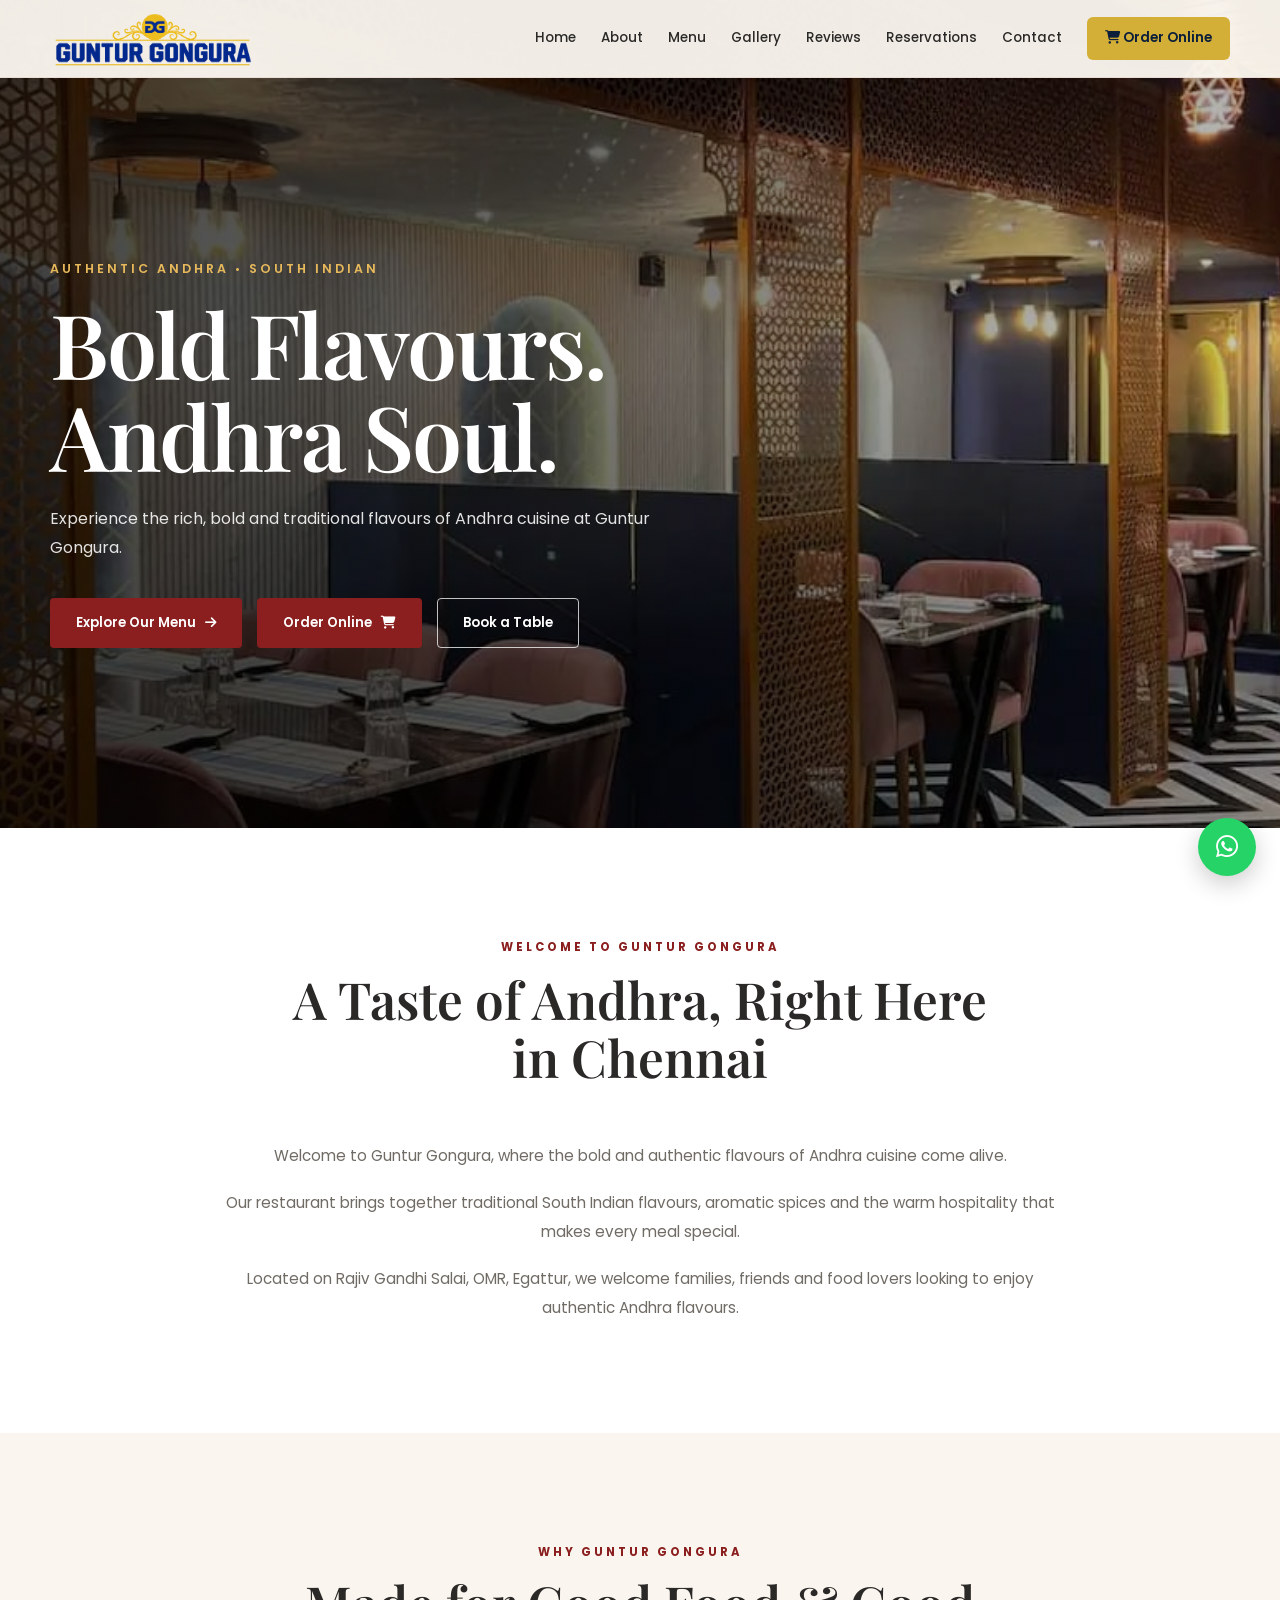
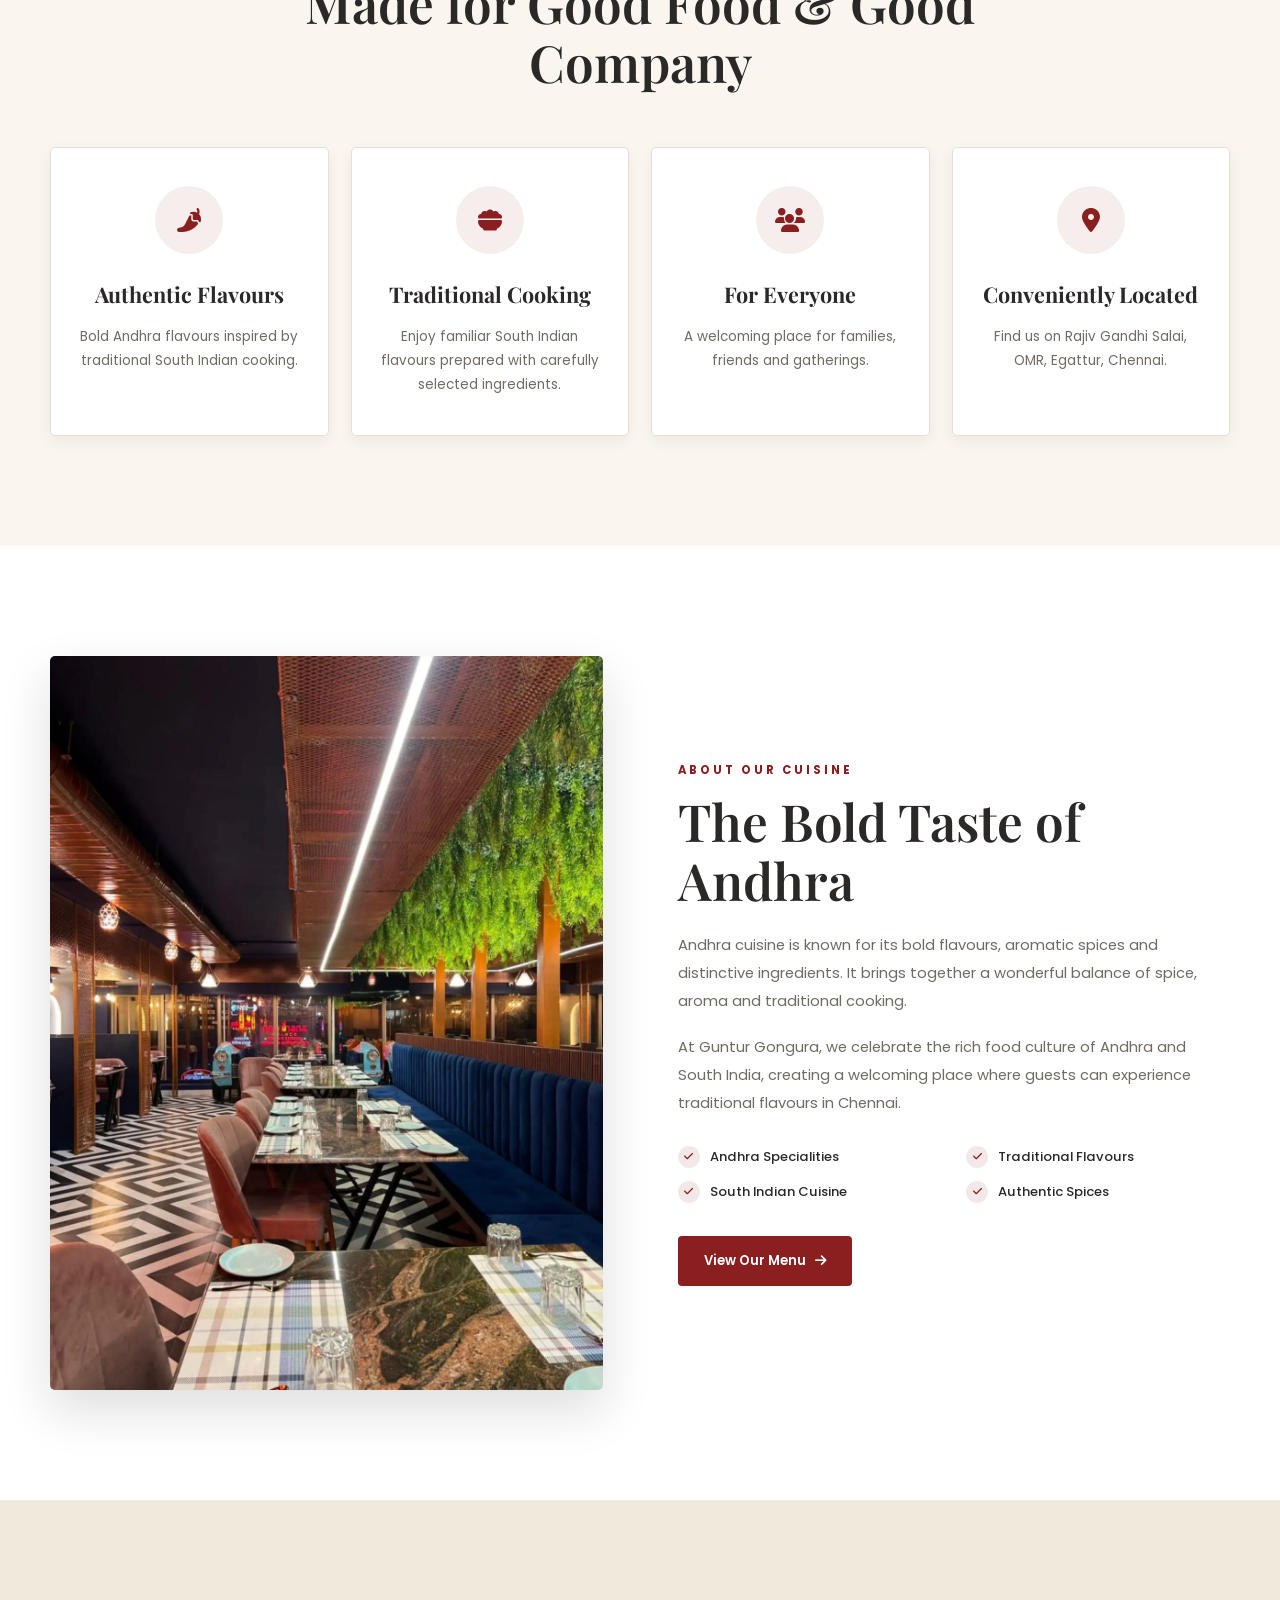
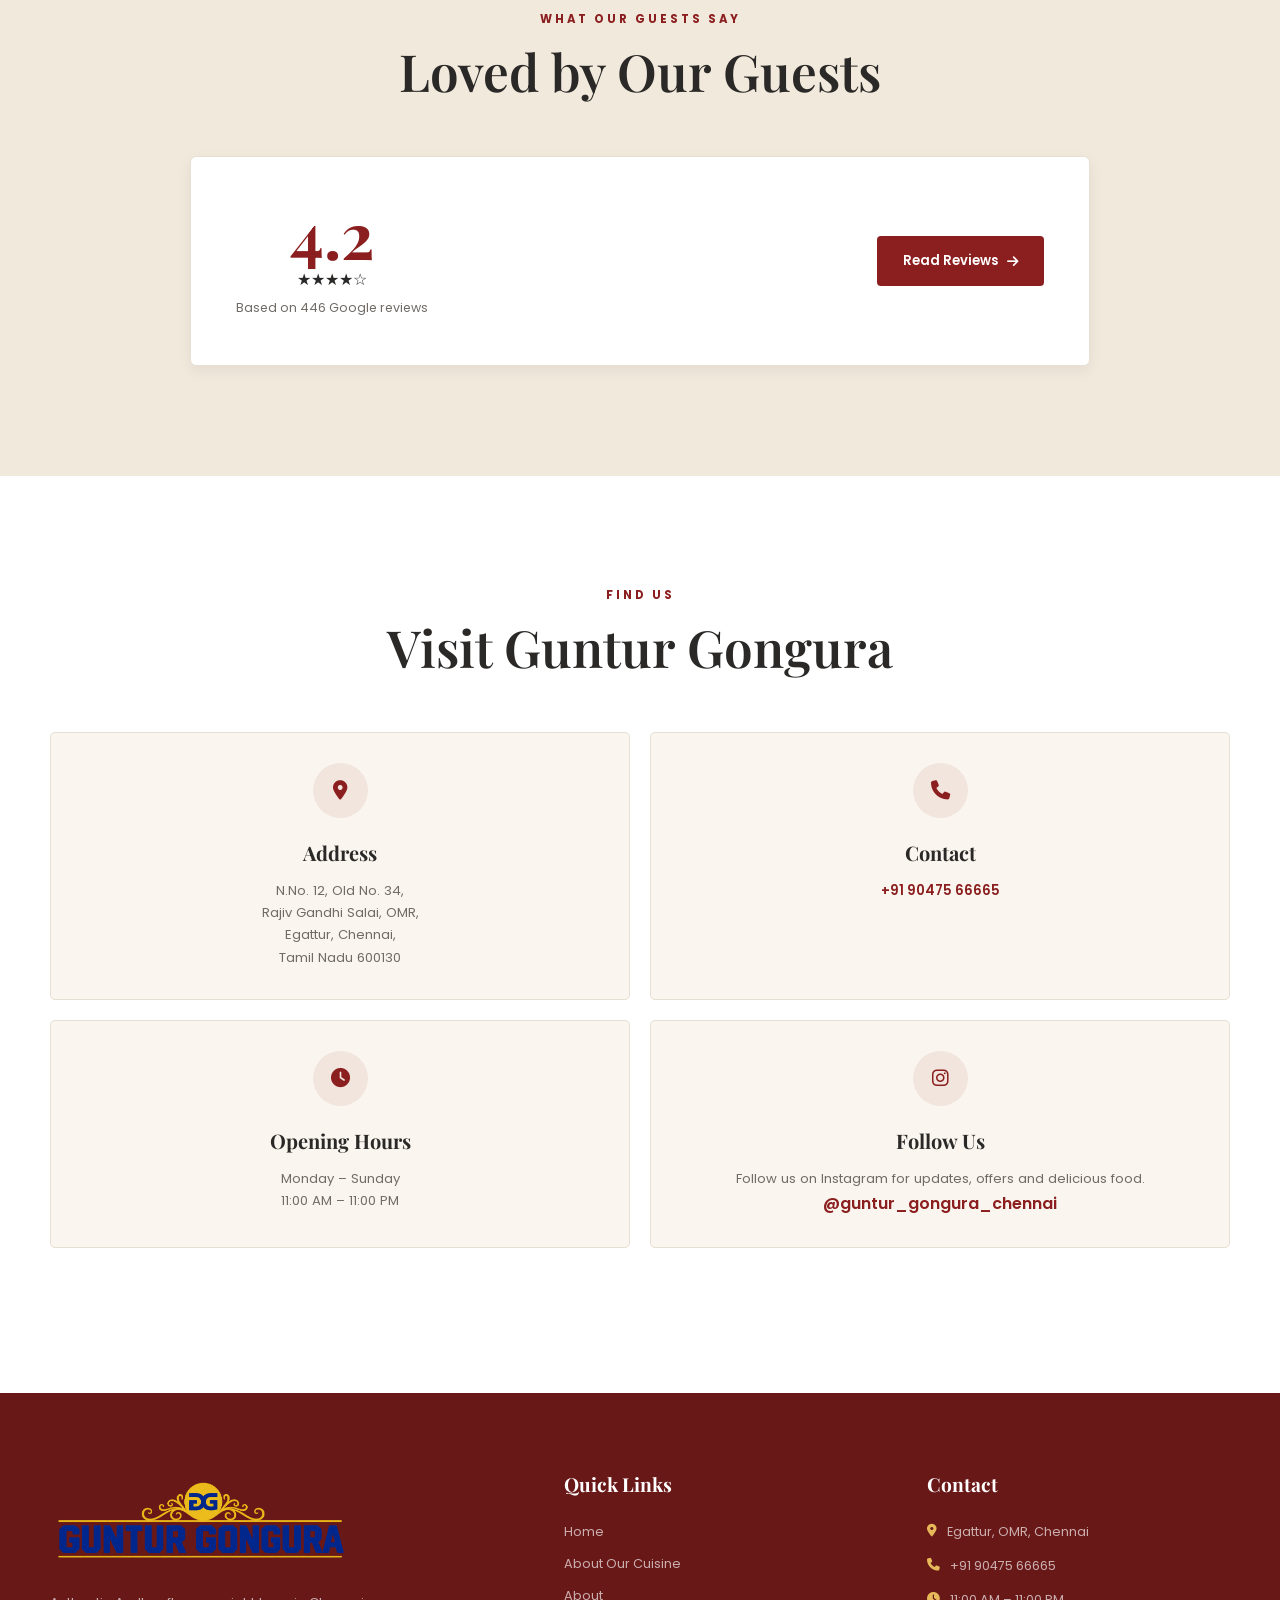
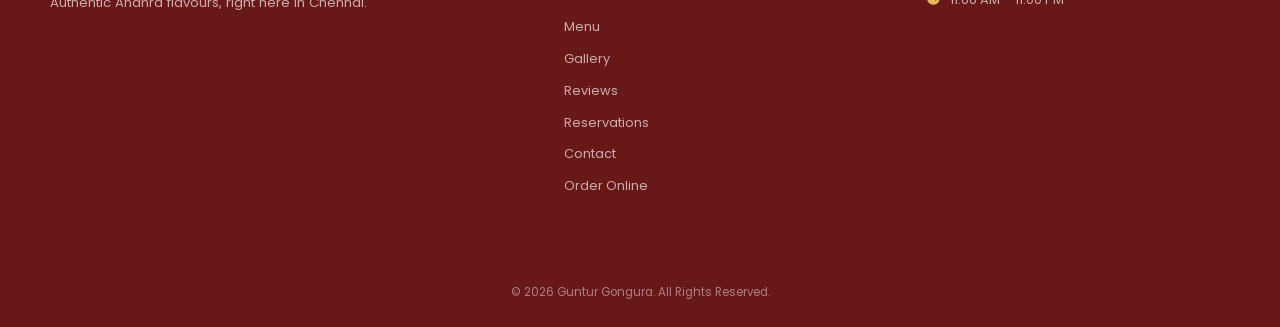
==== index.html @ 8c63702c "Initial commit" ====
<!DOCTYPE html>
<html lang="en">

<head>

    <meta charset="UTF-8">

    <meta
        name="viewport"
        content="width=device-width, initial-scale=1.0"
    >

    <meta
        name="description"
        content="Guntur Gongura - Authentic Andhra and South Indian cuisine in Egattur, OMR, Chennai."
    >

    <meta
        name="keywords"
        content="Guntur Gongura, Andhra restaurant Chennai, South Indian restaurant OMR, Andhra cuisine"
    >

    <meta
        name="author"
        content="Guntur Gongura"
    >

    <title>Guntur Gongura | Authentic Andhra Cuisine</title>


    <!-- Google Fonts -->

    <link
        rel="preconnect"
        href="https://fonts.googleapis.com"
    >

    <link
        rel="preconnect"
        href="https://fonts.gstatic.com"
        crossorigin
    >

    <link
        href="https://fonts.googleapis.com/css2?family=Playfair+Display:wght@500;600;700&family=Poppins:wght@300;400;500;600;700&display=swap"
        rel="stylesheet"
    >


    <!-- Font Awesome -->

    <link
        rel="stylesheet"
        href="https://cdnjs.cloudflare.com/ajax/libs/font-awesome/6.5.2/css/all.min.css"
    >


    <!-- Main CSS -->

    <link
        rel="stylesheet"
        href="css/style.css"
    >


    <!-- Responsive CSS -->

    <link
        rel="stylesheet"
        href="css/responsive.css"
    >


    <!-- 2 x 2 Location Cards -->

    <style>

        .location-content {
            grid-template-columns: repeat(2, minmax(0, 1fr));
        }

        @media (max-width: 768px) {

            .location-content {
                grid-template-columns: 1fr;
            }

        }


        /* Order Online navigation button */

        .navbar .order-online-btn {
            background: #d4af37;
            color: #0b1f3a;
            padding: 10px 18px;
            border-radius: 6px;
            font-weight: 600;
        }

        .navbar .order-online-btn:hover {
            background: #0b1f3a;
            color: #ffffff;
        }


        /* Mobile navigation */

        @media (max-width: 900px) {

            .navbar .order-online-btn {
                display: inline-block;
                margin-top: 5px;
            }

        }

    </style>

</head>


<body>


    <!-- =====================================================
         HEADER
    ====================================================== -->

    <header class="header">

        <div class="container">


            <!-- Logo -->

            <a
                href="index.html"
                class="logo"
            >

                <img
                    src="images/logo.png"
                    alt="Guntur Gongura"
                    class="logo-image"
                >

            </a>



            <!-- Mobile Menu Button -->

            <button
                class="menu-toggle"
                type="button"
                aria-label="Open navigation menu"
            >

                <i class="fa-solid fa-bars"></i>

            </button>



            <!-- Navigation -->

            <nav class="navbar">

                <a href="index.html">
                    Home
                </a>

                <a href="about.html">
                    About
                </a>

                <a href="menu.html">
                    Menu
                </a>

                <a href="gallery.html">
                    Gallery
                </a>

                <a href="reviews.html">
                    Reviews
                </a>

                <a href="reservation.html">
                    Reservations
                </a>

                <a href="contact.html">
                    Contact
                </a>


                <!-- ORDER ONLINE -->

                <a
                    href="orders.html"
                    class="order-online-btn"
                >
                    <i class="fa-solid fa-cart-shopping"></i>
                    Order Online
                </a>

            </nav>

        </div>

    </header>



    <!-- =====================================================
         HERO SECTION
    ====================================================== -->

    <section class="hero">

        <div class="hero-overlay"></div>


        <div class="container hero-content">


            <span class="hero-subtitle">
                AUTHENTIC ANDHRA • SOUTH INDIAN
            </span>


            <h1>
                Bold Flavours.<br>
                Andhra Soul.
            </h1>


            <p>
                Experience the rich, bold and traditional flavours
                of Andhra cuisine at Guntur Gongura.
            </p>



            <!-- HERO BUTTONS -->

            <div class="hero-buttons">


                <!-- MENU -->

                <a
                    href="menu.html"
                    class="btn btn-primary"
                >

                    Explore Our Menu

                    <i class="fa-solid fa-arrow-right"></i>

                </a>



                <!-- ORDER ONLINE -->

                <a
                    href="orders.html"
                    class="btn btn-primary"
                >

                    Order Online

                    <i class="fa-solid fa-cart-shopping"></i>

                </a>



                <!-- RESERVATION -->

                <a
                    href="reservation.html"
                    class="btn btn-outline"
                >

                    Book a Table

                </a>

            </div>

        </div>

    </section>



    <!-- =====================================================
         WELCOME SECTION
    ====================================================== -->

    <section class="section welcome-section">

        <div class="container">


            <div class="section-title reveal">

                <span class="section-subtitle">
                    WELCOME TO GUNTUR GONGURA
                </span>

                <h2>
                    A Taste of Andhra,
                    Right Here in Chennai
                </h2>

            </div>



            <div class="welcome-content reveal">

                <p>
                    Welcome to Guntur Gongura, where the bold and
                    authentic flavours of Andhra cuisine come alive.
                </p>

                <p>
                    Our restaurant brings together traditional
                    South Indian flavours, aromatic spices and the
                    warm hospitality that makes every meal special.
                </p>

                <p>
                    Located on Rajiv Gandhi Salai, OMR, Egattur,
                    we welcome families, friends and food lovers
                    looking to enjoy authentic Andhra flavours.
                </p>

            </div>

        </div>

    </section>



    <!-- =====================================================
         WHY CHOOSE US
    ====================================================== -->

    <section class="section features-section">

        <div class="container">


            <div class="section-title reveal">

                <span class="section-subtitle">
                    WHY GUNTUR GONGURA
                </span>

                <h2>
                    Made for Good Food & Good Company
                </h2>

            </div>



            <div class="features-grid">


                <!-- Feature 1 -->

                <article class="feature-card reveal">

                    <div class="feature-icon">

                        <i class="fa-solid fa-pepper-hot"></i>

                    </div>

                    <h3>
                        Authentic Flavours
                    </h3>

                    <p>
                        Bold Andhra flavours inspired by
                        traditional South Indian cooking.
                    </p>

                </article>



                <!-- Feature 2 -->

                <article class="feature-card reveal">

                    <div class="feature-icon">

                        <i class="fa-solid fa-bowl-food"></i>

                    </div>

                    <h3>
                        Traditional Cooking
                    </h3>

                    <p>
                        Enjoy familiar South Indian flavours
                        prepared with carefully selected ingredients.
                    </p>

                </article>



                <!-- Feature 3 -->

                <article class="feature-card reveal">

                    <div class="feature-icon">

                        <i class="fa-solid fa-users"></i>

                    </div>

                    <h3>
                        For Everyone
                    </h3>

                    <p>
                        A welcoming place for families, friends
                        and gatherings.
                    </p>

                </article>



                <!-- Feature 4 -->

                <article class="feature-card reveal">

                    <div class="feature-icon">

                        <i class="fa-solid fa-location-dot"></i>

                    </div>

                    <h3>
                        Conveniently Located
                    </h3>

                    <p>
                        Find us on Rajiv Gandhi Salai,
                        OMR, Egattur, Chennai.
                    </p>

                </article>


            </div>

        </div>

    </section>



    <!-- =====================================================
         ABOUT OUR CUISINE
    ====================================================== -->

    <section
        class="section cuisine-section"
        id="cuisine"
    >

        <div class="container cuisine-container">


            <!-- Cuisine Image -->

            <div class="cuisine-image reveal">

                <img
                    src="images/restaurant.jpeg"
                    alt="Guntur Gongura restaurant"
                >

            </div>



            <!-- Cuisine Content -->

            <div class="cuisine-content reveal">

                <span class="section-subtitle">
                    ABOUT OUR CUISINE
                </span>


                <h2>
                    The Bold Taste of Andhra
                </h2>


                <p>
                    Andhra cuisine is known for its bold flavours,
                    aromatic spices and distinctive ingredients.
                    It brings together a wonderful balance of
                    spice, aroma and traditional cooking.
                </p>


                <p>
                    At Guntur Gongura, we celebrate the rich food
                    culture of Andhra and South India, creating a
                    welcoming place where guests can experience
                    traditional flavours in Chennai.
                </p>



                <div class="cuisine-highlights">


                    <div class="cuisine-point">

                        <i class="fa-solid fa-check"></i>

                        <span>
                            Andhra Specialities
                        </span>

                    </div>


                    <div class="cuisine-point">

                        <i class="fa-solid fa-check"></i>

                        <span>
                            Traditional Flavours
                        </span>

                    </div>


                    <div class="cuisine-point">

                        <i class="fa-solid fa-check"></i>

                        <span>
                            South Indian Cuisine
                        </span>

                    </div>


                    <div class="cuisine-point">

                        <i class="fa-solid fa-check"></i>

                        <span>
                            Authentic Spices
                        </span>

                    </div>


                </div>



                <a
                    href="menu.html"
                    class="btn btn-primary"
                >

                    View Our Menu

                    <i class="fa-solid fa-arrow-right"></i>

                </a>

            </div>

        </div>

    </section>



    <!-- =====================================================
         REVIEWS
    ====================================================== -->

    <section class="section reviews-preview">

        <div class="container">


            <div class="section-title reveal">

                <span class="section-subtitle">
                    WHAT OUR GUESTS SAY
                </span>

                <h2>
                    Loved by Our Guests
                </h2>

            </div>



            <div class="review-summary reveal">


                <div class="review-rating">

                    <strong>
                        4.2
                    </strong>

                    <div class="stars">
                        ★★★★☆
                    </div>

                    <span>
                        Based on 446 Google reviews
                    </span>

                </div>



                <a
                    href="reviews.html"
                    class="btn btn-primary"
                >

                    Read Reviews

                    <i class="fa-solid fa-arrow-right"></i>

                </a>

            </div>

        </div>

    </section>



    <!-- =====================================================
         LOCATION & CONTACT
    ====================================================== -->

    <section class="section location-section">

        <div class="container">


            <div class="section-title reveal">

                <span class="section-subtitle">
                    FIND US
                </span>

                <h2>
                    Visit Guntur Gongura
                </h2>

            </div>



            <div class="location-content">


                <!-- =================================================
                     ADDRESS
                ================================================== -->

                <div class="location-card reveal">

                    <div class="location-icon">

                        <i class="fa-solid fa-location-dot"></i>

                    </div>


                    <h3>
                        Address
                    </h3>


                    <p>
                        N.No. 12, Old No. 34,<br>
                        Rajiv Gandhi Salai, OMR,<br>
                        Egattur, Chennai,<br>
                        Tamil Nadu 600130
                    </p>

                </div>



                <!-- =================================================
                     CONTACT
                ================================================== -->

                <div class="location-card reveal">

                    <div class="location-icon">

                        <i class="fa-solid fa-phone"></i>

                    </div>


                    <h3>
                        Contact
                    </h3>


                    <p>

                        <a href="tel:+919047566665">
                            +91 90475 66665
                        </a>

                    </p>

                </div>



                <!-- =================================================
                     OPENING HOURS
                ================================================== -->

                <div class="location-card reveal">

                    <div class="location-icon">

                        <i class="fa-solid fa-clock"></i>

                    </div>


                    <h3>
                        Opening Hours
                    </h3>


                    <p>
                        Monday – Sunday<br>
                        11:00 AM – 11:00 PM
                    </p>

                </div>



                <!-- =================================================
                     INSTAGRAM
                ================================================== -->

                <div class="location-card reveal">

                    <div class="location-icon">

                        <i class="fa-brands fa-instagram"></i>

                    </div>


                    <h3>
                        Follow Us
                    </h3>


                    <p>
                        Follow us on Instagram for
                        updates, offers and delicious food.
                    </p>


                    <a
                        href="https://www.instagram.com/guntur_gongura_chennai/"
                        target="_blank"
                        rel="noopener noreferrer"
                    >
                        @guntur_gongura_chennai
                    </a>

                </div>


            </div>

        </div>

    </section>



    <!-- =====================================================
         FOOTER
    ====================================================== -->

    <footer class="footer">

        <div class="container">


            <div class="footer-content">


                <!-- Footer Brand -->

                <div class="footer-brand">

                    <img
                        src="images/logo.png"
                        alt="Guntur Gongura"
                    >

                    <p>
                        Authentic Andhra flavours,
                        right here in Chennai.
                    </p>

                </div>



                <!-- Footer Links -->

                <div class="footer-links">

                    <h3>
                        Quick Links
                    </h3>


                    <a href="index.html">
                        Home
                    </a>


                    <a href="#cuisine">
                        About Our Cuisine
                    </a>


                    <a href="about.html">
                        About
                    </a>


                    <a href="menu.html">
                        Menu
                    </a>


                    <a href="gallery.html">
                        Gallery
                    </a>


                    <a href="reviews.html">
                        Reviews
                    </a>


                    <a href="reservation.html">
                        Reservations
                    </a>


                    <a href="contact.html">
                        Contact
                    </a>


                    <a href="orders.html">
                        Order Online
                    </a>

                </div>



                <!-- Footer Contact -->

                <div class="footer-contact">

                    <h3>
                        Contact
                    </h3>


                    <p>

                        <i class="fa-solid fa-location-dot"></i>

                        Egattur, OMR, Chennai

                    </p>


                    <p>

                        <i class="fa-solid fa-phone"></i>

                        <a href="tel:+919047566665">
                            +91 90475 66665
                        </a>

                    </p>


                    <p>

                        <i class="fa-solid fa-clock"></i>

                        11:00 AM – 11:00 PM

                    </p>

                </div>


            </div>



            <div class="footer-bottom">

                <p>
                    © 2026 Guntur Gongura.
                    All Rights Reserved.
                </p>

            </div>

        </div>

    </footer>



    <!-- =====================================================
         WHATSAPP BUTTON
    ====================================================== -->

    <a
        href="https://wa.me/919047566665"
        class="whatsapp-button"
        target="_blank"
        rel="noopener noreferrer"
        aria-label="Chat with Guntur Gongura on WhatsApp"
    >

        <i class="fa-brands fa-whatsapp"></i>

    </a>



    <!-- =====================================================
         JAVASCRIPT
    ====================================================== -->

    <script src="js/script.js"></script>


</body>

</html>
---- css/style.css ----
/* =====================================================
   GUNTUR GONGURA
   MAIN STYLESHEET
   Clean • Elegant • Responsive
===================================================== */


/* =====================================================
   ROOT VARIABLES
===================================================== */

:root {
    --primary: #8b1e1e;
    --primary-dark: #5e1010;
    --primary-light: #b52a2a;

    --accent: #d49a3a;
    --accent-light: #e8b95b;

    --cream: #faf6ef;
    --cream-dark: #f1e9dc;

    --white: #ffffff;
    --black: #151515;

    --text: #2b2927;
    --text-light: #706b65;

    --border: #e7dfd3;

    --heading-font: "Playfair Display", serif;
    --body-font: "Poppins", sans-serif;

    --shadow-sm: 0 5px 15px rgba(21, 21, 21, 0.06);
    --shadow-md: 0 12px 30px rgba(21, 21, 21, 0.10);
    --shadow-lg: 0 20px 50px rgba(21, 21, 21, 0.14);

    --transition: all 0.3s ease;
}


/* =====================================================
   RESET
===================================================== */

*,
*::before,
*::after {
    margin: 0;
    padding: 0;
    box-sizing: border-box;
}

html {
    width: 100%;
    max-width: 100%;
    scroll-behavior: smooth;
    overflow-x: hidden;
}

body {
    width: 100%;
    min-width: 320px;
    max-width: 100%;
    overflow-x: hidden;

    background: var(--cream);
    color: var(--text);

    font-family: var(--body-font);
    font-size: 16px;
    line-height: 1.7;

    -webkit-font-smoothing: antialiased;
    text-rendering: optimizeLegibility;
}

img {
    display: block;
    max-width: 100%;
    height: auto;
}

a {
    color: inherit;
    text-decoration: none;
}

button,
input,
textarea,
select {
    font: inherit;
}

button {
    cursor: pointer;
}

ul,
ol {
    list-style: none;
}


/* =====================================================
   GLOBAL CONTAINER
===================================================== */

.container {
    width: min(1180px, calc(100% - 40px));
    margin: 0 auto;
}


/* =====================================================
   HEADER
===================================================== */

.header {
    position: fixed;
    top: 0;
    left: 0;

    width: 100%;
    height: 78px;

    z-index: 1000;

    background: rgba(250, 246, 239, 0.96);

    border-bottom: 1px solid rgba(139, 30, 30, 0.08);

    transition: var(--transition);
}

.header.scrolled {
    background: rgba(250, 246, 239, 0.98);

    box-shadow: var(--shadow-sm);
}

.header .container {
    height: 100%;

    display: flex;
    align-items: center;
    justify-content: space-between;

    gap: 30px;
}


/* =====================================================
   LOGO
===================================================== */

.logo {
    display: flex;
    align-items: center;

    flex-shrink: 0;
}

.logo-image {
    display: block;

    width: 205px;
    height: auto;

    object-fit: contain;
}


/* =====================================================
   NAVIGATION
===================================================== */

.navbar {
    display: flex;
    align-items: center;
    justify-content: flex-end;

    gap: 25px;
}

.navbar a {
    position: relative;

    color: var(--text);

    font-size: 0.84rem;
    font-weight: 500;

    white-space: nowrap;

    transition: var(--transition);
}

.navbar a:not(.nav-button)::after {
    content: "";

    position: absolute;

    left: 0;
    bottom: -7px;

    width: 0;
    height: 2px;

    background: var(--primary);

    transition: width 0.3s ease;
}

.navbar a:not(.nav-button):hover {
    color: var(--primary);
}

.navbar a:not(.nav-button):hover::after {
    width: 100%;
}


/* =====================================================
   NAV BUTTON
===================================================== */

.nav-button {
    display: inline-flex;
    align-items: center;
    justify-content: center;

    padding: 12px 20px;

    border-radius: 4px;

    background: var(--primary);
    color: var(--white) !important;

    font-weight: 600 !important;

    transition: var(--transition);
}

.nav-button:hover {
    background: var(--primary-dark);

    transform: translateY(-2px);

    box-shadow: 0 8px 20px rgba(139, 30, 30, 0.2);
}


/* =====================================================
   MOBILE MENU BUTTON
===================================================== */

.menu-toggle {
    display: none;

    width: 44px;
    height: 44px;

    align-items: center;
    justify-content: center;

    border: none;
    background: transparent;

    color: var(--primary);

    font-size: 1.3rem;

    cursor: pointer;
}


/* =====================================================
   HERO
===================================================== */

.hero {
    position: relative;

    min-height: 92vh;

    display: flex;
    align-items: center;

    padding-top: 78px;

    background:
        linear-gradient(
            90deg,
            rgba(0, 0, 0, 0.72) 0%,
            rgba(0, 0, 0, 0.55) 45%,
            rgba(0, 0, 0, 0.18) 100%
        ),
        url("../images/hero.jpg") center center / cover no-repeat;

    color: var(--white);

    overflow: hidden;
}

.hero::before {
    content: "";

    position: absolute;
    inset: 0;

    background:
        linear-gradient(
            180deg,
            rgba(0, 0, 0, 0.15),
            transparent 45%,
            rgba(0, 0, 0, 0.25)
        );

    pointer-events: none;
}

.hero-content {
    position: relative;
    z-index: 2;

    width: min(1180px, calc(100% - 40px));

    margin: 0 auto;
}

.hero-subtitle {
    display: block;

    margin-bottom: 18px;

    color: var(--accent-light);

    font-size: 0.78rem;
    font-weight: 600;

    letter-spacing: 3px;
    text-transform: uppercase;
}

.hero-content h1 {
    max-width: 850px;

    margin-bottom: 25px;

    color: var(--white);

    font-family: var(--heading-font);

    font-size: clamp(3.5rem, 7vw, 6.5rem);
    font-weight: 600;

    line-height: 1.02;
    letter-spacing: -2px;
}

.hero-content p {
    max-width: 650px;

    margin-bottom: 35px;

    color: rgba(255, 255, 255, 0.88);

    font-size: 1rem;
    line-height: 1.8;
}


/* =====================================================
   HERO BUTTONS
===================================================== */

.hero-buttons {
    display: flex;
    align-items: center;

    gap: 15px;

    flex-wrap: wrap;
}


/* =====================================================
   BUTTONS
===================================================== */

.btn {
    display: inline-flex;
    align-items: center;
    justify-content: center;

    min-height: 48px;

    padding: 13px 25px;

    border: 1px solid transparent;
    border-radius: 4px;

    font-size: 0.82rem;
    font-weight: 600;

    text-align: center;

    transition: var(--transition);
}

.btn i {
    margin-left: 9px;
}

.btn-primary {
    background: var(--primary);
    color: var(--white);
}

.btn-primary:hover {
    background: var(--primary-dark);

    transform: translateY(-2px);

    box-shadow: 0 10px 25px rgba(139, 30, 30, 0.2);
}

.btn-outline {
    border-color: rgba(255, 255, 255, 0.75);

    background: transparent;
    color: var(--white);
}

.btn-outline:hover {
    border-color: var(--white);

    background: var(--white);
    color: var(--primary);

    transform: translateY(-2px);
}


/* =====================================================
   GENERAL SECTION
===================================================== */

.section {
    padding: 110px 0;
}

.section-title {
    max-width: 750px;

    margin: 0 auto 55px;

    text-align: center;
}

.section-subtitle {
    display: block;

    margin-bottom: 12px;

    color: var(--primary);

    font-size: 0.72rem;
    font-weight: 700;

    letter-spacing: 3px;
    text-transform: uppercase;
}

.section-title h2 {
    margin-bottom: 18px;

    color: var(--text);

    font-family: var(--heading-font);

    font-size: clamp(2.2rem, 4vw, 3.5rem);
    font-weight: 600;

    line-height: 1.15;
}

.section-title p {
    color: var(--text-light);

    font-size: 0.92rem;
    line-height: 1.8;
}


/* =====================================================
   WELCOME SECTION
===================================================== */

.welcome-section {
    background: var(--white);
}

.welcome-content {
    max-width: 850px;

    margin: 0 auto;

    text-align: center;
}

.welcome-content p {
    margin-bottom: 18px;

    color: var(--text-light);

    font-size: 0.95rem;
    line-height: 1.9;
}

.welcome-content p:last-child {
    margin-bottom: 0;
}


/* =====================================================
   WHY CHOOSE US
===================================================== */

.features-section {
    background: var(--cream);
}

.features-grid {
    display: grid;

    grid-template-columns: repeat(4, 1fr);

    gap: 22px;
}

.feature-card {
    padding: 38px 25px;

    background: var(--white);

    border: 1px solid var(--border);

    border-radius: 5px;

    text-align: center;

    box-shadow: var(--shadow-sm);

    transition: var(--transition);
}

.feature-card:hover {
    transform: translateY(-7px);

    box-shadow: var(--shadow-md);

    border-color: rgba(212, 154, 58, 0.35);
}

.feature-icon {
    width: 68px;
    height: 68px;

    display: flex;
    align-items: center;
    justify-content: center;

    margin: 0 auto 22px;

    border-radius: 50%;

    background: rgba(139, 30, 30, 0.08);

    color: var(--primary);

    font-size: 1.5rem;
}

.feature-card h3 {
    margin-bottom: 12px;

    color: var(--text);

    font-family: var(--heading-font);

    font-size: 1.35rem;
}

.feature-card p {
    color: var(--text-light);

    font-size: 0.84rem;

    line-height: 1.8;
}


/* =====================================================
   ABOUT OUR CUISINE
===================================================== */

.cuisine-section {
    background: var(--white);
}

.cuisine-container {
    display: grid;

    grid-template-columns: 1fr 1fr;

    align-items: center;

    gap: 75px;
}

.cuisine-image {
    position: relative;

    overflow: hidden;

    border-radius: 5px;

    box-shadow: var(--shadow-lg);
}

.cuisine-image img {
    width: 100%;

    min-height: 480px;

    object-fit: cover;

    transition: transform 0.6s ease;
}

.cuisine-image:hover img {
    transform: scale(1.03);
}

.cuisine-content {
    max-width: 560px;
}

.cuisine-content .section-subtitle {
    margin-bottom: 12px;
}

.cuisine-content h2 {
    margin-bottom: 22px;

    color: var(--text);

    font-family: var(--heading-font);

    font-size: clamp(2.2rem, 4vw, 3.4rem);

    font-weight: 600;

    line-height: 1.15;
}

.cuisine-content p {
    margin-bottom: 18px;

    color: var(--text-light);

    font-size: 0.92rem;

    line-height: 1.9;
}


/* =====================================================
   CUISINE HIGHLIGHTS
===================================================== */

.cuisine-highlights {
    display: grid;

    grid-template-columns: repeat(2, 1fr);

    gap: 13px 25px;

    margin: 28px 0 32px;
}

.cuisine-point {
    display: flex;
    align-items: center;

    gap: 10px;

    color: var(--text);

    font-size: 0.82rem;
    font-weight: 500;
}

.cuisine-point i {
    display: flex;
    align-items: center;
    justify-content: center;

    width: 22px;
    height: 22px;

    flex-shrink: 0;

    border-radius: 50%;

    background: rgba(139, 30, 30, 0.1);

    color: var(--primary);

    font-size: 0.65rem;
}


/* =====================================================
   REVIEWS SECTION
===================================================== */

.reviews-preview {
    background: var(--cream-dark);
}

.review-summary {
    max-width: 900px;

    margin: 0 auto;

    padding: 45px;

    display: flex;
    align-items: center;
    justify-content: space-between;

    gap: 40px;

    background: var(--white);

    border: 1px solid var(--border);

    border-radius: 6px;

    box-shadow: var(--shadow-sm);
}

.review-rating {
    text-align: center;

    flex-shrink: 0;
}

.review-rating strong {
    display: block;

    color: var(--primary);

    font-family: var(--heading-font);

    font-size: 4rem;

    line-height: 1;
}

.review-stars {
    margin: 10px 0;

    color: var(--accent);

    font-size: 1.15rem;

    letter-spacing: 3px;
}

.review-rating span {
    color: var(--text-light);

    font-size: 0.78rem;
}

.review-text {
    flex: 1;
}

.review-text p {
    margin-bottom: 20px;

    color: var(--text-light);

    font-size: 0.95rem;

    line-height: 1.8;
}


/* =====================================================
   LOCATION SECTION
===================================================== */

.location-section {
    background: var(--white);
}

.location-content {
    display: grid;

    grid-template-columns: repeat(3, 1fr);

    gap: 20px;

    margin-bottom: 35px;
}

.location-card {
    padding: 30px 25px;

    background: var(--cream);

    border: 1px solid var(--border);

    border-radius: 5px;

    text-align: center;
}

.location-icon {
    width: 55px;
    height: 55px;

    display: flex;
    align-items: center;
    justify-content: center;

    margin: 0 auto 18px;

    border-radius: 50%;

    background: rgba(139, 30, 30, 0.08);

    color: var(--primary);

    font-size: 1.2rem;
}

.location-card h3 {
    margin-bottom: 10px;

    color: var(--text);

    font-family: var(--heading-font);

    font-size: 1.25rem;
}

.location-card p {
    color: var(--text-light);

    font-size: 0.82rem;

    line-height: 1.7;
}

.location-card a {
    color: var(--primary);

    font-weight: 600;
}

.location-card a:hover {
    color: var(--primary-dark);
}


/* =====================================================
   MAP
===================================================== */

.map-container {
    width: 100%;

    overflow: hidden;

    border-radius: 6px;

    box-shadow: var(--shadow-md);
}

.map-container iframe {
    display: block;

    width: 100%;
    height: 430px;

    border: 0;
}


/* =====================================================
   FOOTER
===================================================== */

.footer {
    padding: 75px 0 25px;

    background: #691818;

    color: var(--white);
}

.footer-content {
    display: grid;

    grid-template-columns: 1.5fr 1fr 1fr;

    gap: 60px;

    padding-bottom: 50px;

    border-bottom: 1px solid rgba(144, 8, 8, 0.1);
}

.footer-brand {
    max-width: 360px;
}

.footer-brand img {
    width: 300px;

    margin-bottom: 22px;
}

.footer-brand p {
    color: rgba(255, 255, 255, 0.65);

    font-size: 0.82rem;

    line-height: 1.8;
}

.footer-links h3,
.footer-contact h3 {
    margin-bottom: 20px;

    color: var(--white);

    font-family: var(--heading-font);

    font-size: 1.2rem;
}

.footer-links a {
    display: block;

    margin-bottom: 10px;

    color: rgba(255, 255, 255, 0.65);

    font-size: 0.8rem;

    transition: var(--transition);
}

.footer-links a:hover {
    color: var(--accent-light);

    transform: translateX(3px);
}

.footer-contact p {
    display: flex;
    align-items: flex-start;

    gap: 10px;

    margin-bottom: 12px;

    color: rgba(255, 255, 255, 0.65);

    font-size: 0.8rem;

    line-height: 1.7;
}

.footer-contact i {
    margin-top: 4px;

    color: var(--accent-light);

    flex-shrink: 0;
}

.footer-contact a:hover {
    color: var(--accent-light);
}

.footer-bottom {
    padding-top: 25px;

    text-align: center;

    color: rgba(255, 255, 255, 0.45);

    font-size: 0.72rem;
}


/* =====================================================
   WHATSAPP BUTTON
===================================================== */

.whatsapp-button {
    position: fixed;

    right: 24px;
    bottom: 24px;

    z-index: 999;

    width: 58px;
    height: 58px;

    display: flex;
    align-items: center;
    justify-content: center;

    border-radius: 50%;

    background: #25d366;
    color: var(--white);

    font-size: 1.6rem;

    box-shadow: 0 8px 25px rgba(0, 0, 0, 0.2);

    transition: var(--transition);
}

.whatsapp-button:hover {
    transform: translateY(-4px) scale(1.05);

    box-shadow: 0 12px 30px rgba(0, 0, 0, 0.25);
}


/* =====================================================
   REVEAL
   Keep content visible even if JS fails
===================================================== */

.reveal {
    opacity: 1;
    visibility: visible;

    transform: none;
}


/* =====================================================
   FOCUS ACCESSIBILITY
===================================================== */

a:focus-visible,
button:focus-visible,
input:focus-visible,
textarea:focus-visible,
select:focus-visible {
    outline: 3px solid rgba(212, 154, 58, 0.7);

    outline-offset: 3px;
}


/* =====================================================
   RESPONSIVE - 1200px
===================================================== */

@media (max-width: 1200px) {

    .container {
        width: calc(100% - 60px);
    }

    .header .container {
        width: calc(100% - 60px);
    }

    .hero-content {
        width: calc(100% - 60px);
    }

    .logo-image {
        width: 185px;
    }

    .navbar {
        gap: 18px;
    }

}


/* =====================================================
   RESPONSIVE - 1024px
===================================================== */

@media (max-width: 1024px) {

    .container {
        width: calc(100% - 50px);
    }

    .header .container {
        width: calc(100% - 50px);
    }

    .hero-content {
        width: calc(100% - 50px);
    }

    .logo-image {
        width: 170px;
    }

    .navbar {
        gap: 14px;
    }

    .navbar a {
        font-size: 0.77rem;
    }

    .features-grid {
        grid-template-columns: repeat(2, 1fr);
    }

    .cuisine-container {
        gap: 45px;
    }

}


/* =====================================================
   RESPONSIVE - 900px
===================================================== */

@media (max-width: 900px) {

    .header .container {
        width: calc(100% - 40px);
    }

    .menu-toggle {
        display: flex;
    }

    .navbar {
        position: absolute;

        top: 100%;
        left: 0;

        width: 100%;

        display: flex;
        flex-direction: column;
        align-items: stretch;

        gap: 0;

        padding: 10px 20px 20px;

        background: var(--cream);

        border-top: 1px solid var(--border);

        box-shadow: var(--shadow-md);

        opacity: 0;
        visibility: hidden;

        transform: translateY(-10px);

        pointer-events: none;

        transition:
            opacity 0.25s ease,
            transform 0.25s ease,
            visibility 0.25s ease;
    }

    .navbar.active {
        opacity: 1;
        visibility: visible;

        transform: translateY(0);

        pointer-events: auto;
    }

    .navbar a {
        display: flex;
        align-items: center;

        min-height: 48px;

        padding: 10px 5px;

        border-bottom: 1px solid var(--border);

        font-size: 0.88rem;
    }

    .navbar a:last-child {
        border-bottom: none;
    }

    .navbar .nav-button {
        justify-content: center;

        margin-top: 10px;
    }

    .hero {
        min-height: 680px;
    }

    .hero-content {
        width: calc(100% - 40px);

        text-align: center;
    }

    .hero-content h1 {
        margin-left: auto;
        margin-right: auto;

        font-size: clamp(2.8rem, 8vw, 5rem);
    }

    .hero-content p {
        margin-left: auto;
        margin-right: auto;
    }

    .hero-buttons {
        justify-content: center;
    }

    .cuisine-container {
        grid-template-columns: 1fr;

        gap: 40px;
    }

    .cuisine-content {
        max-width: 100%;
    }

    .cuisine-image {
        max-width: 700px;

        margin: 0 auto;
    }

    .review-summary {
        flex-direction: column;

        text-align: center;
    }

    .location-content {
        grid-template-columns: 1fr;
    }

    .footer-content {
        grid-template-columns: repeat(2, 1fr);
    }

}


/* =====================================================
   RESPONSIVE - 768px
===================================================== */

@media (max-width: 768px) {

    .container {
        width: calc(100% - 32px);
    }

    .header .container {
        width: calc(100% - 32px);

        min-height: 68px;
    }

    .logo-image {
        width: 150px;
    }

    .hero {
        min-height: 650px;
    }

    .hero-content {
        width: calc(100% - 32px);
    }

    .hero-content h1 {
        font-size: clamp(2.5rem, 9vw, 4.5rem);
    }

    .section {
        padding: 65px 0;
    }

    .section-title {
        margin-bottom: 40px;
    }

    .features-grid {
        grid-template-columns: repeat(2, 1fr);
    }

    .cuisine-image img {
        min-height: 400px;
    }

    .location-content {
        grid-template-columns: 1fr;
    }

    .map-container iframe {
        height: 350px;
    }

    .footer-content {
        grid-template-columns: 1fr 1fr;
    }

}


/* =====================================================
   RESPONSIVE - 600px
===================================================== */

@media (max-width: 600px) {

    .container {
        width: calc(100% - 28px);
    }

    .header .container {
        width: calc(100% - 28px);

        min-height: 64px;
    }

    .logo-image {
        width: 145px;
    }

    .hero {
        min-height: 620px;
    }

    .hero-content {
        width: calc(100% - 28px);
    }

    .hero-content h1 {
        font-size: clamp(2.3rem, 12vw, 3.8rem);

        letter-spacing: -1px;
    }

    .hero-content p {
        font-size: 0.82rem;
    }

    .hero-buttons {
        width: 100%;

        flex-direction: column;

        align-items: center;
    }

    .hero-buttons .btn {
        width: min(100%, 280px);
    }

    .section {
        padding: 55px 0;
    }

    .section-title {
        margin-bottom: 35px;
    }

    .section-title h2 {
        font-size: 2rem;
    }

    .features-grid {
        grid-template-columns: 1fr;
    }

    .feature-card {
        padding: 32px 22px;
    }

    .cuisine-container {
        gap: 30px;
    }

    .cuisine-image img {
        min-height: 320px;
    }

    .cuisine-content h2 {
        font-size: 2.1rem;
    }

    .cuisine-highlights {
        grid-template-columns: 1fr;
    }

    .review-summary {
        padding: 30px 20px;
    }

    .review-rating strong {
        font-size: 3.3rem;
    }

    .map-container iframe {
        height: 280px;
    }

    .footer {
        text-align: center;
    }

    .footer-content {
        grid-template-columns: 1fr;
        gap: 40px;
    }

    .footer-brand {
        max-width: 100%;
    }

    .footer-brand img {
        margin-left: auto;
        margin-right: auto;
    }

    .footer-contact p {
        justify-content: center;
    }

    .whatsapp-button {
        width: 52px;
        height: 52px;

        right: 16px;
        bottom: 16px;

        font-size: 1.4rem;
    }

}


/* =====================================================
   RESPONSIVE - 480px
===================================================== */

@media (max-width: 480px) {

    .container {
        width: calc(100% - 24px);
    }

    .header .container {
        width: calc(100% - 24px);

        min-height: 60px;
    }

    .logo-image {
        width: 135px;
    }

    .menu-toggle {
        width: 42px;
        height: 42px;

        font-size: 1.1rem;
    }

    .navbar {
        padding-left: 14px;
        padding-right: 14px;
    }

    .hero {
        min-height: 600px;
    }

    .hero-content {
        width: calc(100% - 24px);
    }

    .hero-content h1 {
        font-size: 2.35rem;
    }

    .hero-content p {
        font-size: 0.77rem;
    }

    .section {
        padding: 48px 0;
    }

    .section-title h2 {
        font-size: 1.8rem;
    }

    .section-subtitle {
        font-size: 0.68rem;

        letter-spacing: 2px;
    }

    .cuisine-image img {
        min-height: 280px;
    }

    .cuisine-content h2 {
        font-size: 1.9rem;
    }

    .review-summary {
        padding: 25px 16px;
    }

    .map-container iframe {
        height: 250px;
    }

    .btn {
        width: 100%;
    }

}


/* =====================================================
   RESPONSIVE - 380px
===================================================== */

@media (max-width: 380px) {

    .container {
        width: calc(100% - 20px);
    }

    .header .container {
        width: calc(100% - 20px);
    }

    .logo-image {
        width: 125px;
    }

    .hero {
        min-height: 570px;
    }

    .hero-content h1 {
        font-size: 2.05rem;
    }

    .hero-content p {
        font-size: 0.72rem;
    }

    .section-title h2 {
        font-size: 1.65rem;
    }

    .feature-card {
        padding: 25px 18px;
    }

    .map-container iframe {
        height: 230px;
    }

}


/* =====================================================
   RESPONSIVE - 340px
===================================================== */

@media (max-width: 340px) {

    .logo-image {
        width: 115px;
    }

    .hero-content h1 {
        font-size: 1.9rem;
    }

    .hero-content p {
        font-size: 0.7rem;
    }

    .section-title h2 {
        font-size: 1.5rem;
    }

}


/* =====================================================
   LANDSCAPE MOBILE
===================================================== */

@media (max-height: 500px) and (orientation: landscape) {

    .hero {
        min-height: 620px;
    }

    .navbar {
        max-height: 80vh;

        overflow-y: auto;
    }

}


/* =====================================================
   LARGE DESKTOP
===================================================== */

@media (min-width: 1600px) {

    .container {
        width: min(1250px, calc(100% - 80px));
    }

    .hero-content {
        width: min(1250px, calc(100% - 80px));
    }

    .header .container {
        width: min(1250px, calc(100% - 80px));
    }

    .hero-content h1 {
        max-width: 950px;
    }

    .section {
        padding-top: 120px;
        padding-bottom: 120px;
    }

}


/* =====================================================
   ULTRA WIDE
===================================================== */

@media (min-width: 1920px) {

    .container {
        max-width: 1350px;
    }

    .hero-content {
        max-width: 1350px;
    }

    .header .container {
        max-width: 1350px;
    }

}


/* =====================================================
   REDUCED MOTION
===================================================== */

@media (prefers-reduced-motion: reduce) {

    html {
        scroll-behavior: auto;
    }

    *,
    *::before,
    *::after {
        animation-duration: 0.01ms !important;
        animation-iteration-count: 1 !important;
        transition-duration: 0.01ms !important;
    }

}
---- css/responsive.css ----
/* =====================================================
   GUNTUR GONGURA
   RESPONSIVE STYLESHEET
===================================================== */


/* =====================================================
   GLOBAL RESPONSIVE SAFETY
===================================================== */

html {
    width: 100%;
    max-width: 100%;
    overflow-x: hidden;
    scroll-behavior: smooth;
}

body {
    width: 100%;
    max-width: 100%;
    min-width: 320px;
    overflow-x: hidden;
}

*,
*::before,
*::after {
    box-sizing: border-box;
}

img,
video,
iframe {
    max-width: 100%;
}

img {
    height: auto;
}

button,
input,
select,
textarea {
    max-width: 100%;
    font: inherit;
}

a {
    -webkit-tap-highlight-color: transparent;
}


/* =====================================================
   LARGE LAPTOP
   1200px
===================================================== */

@media (max-width: 1200px) {

    .container {
        width: calc(100% - 60px);
    }

    .header .container {
        width: calc(100% - 60px);
    }

    .logo-image {
        width: 185px;
    }

    .navbar {
        gap: 18px;
    }

    .navbar a {
        font-size: 0.85rem;
    }

    .hero-content {
        width: calc(100% - 60px);
    }

    .features-grid {
        grid-template-columns: repeat(2, 1fr);
    }

    .location-content {
        grid-template-columns: repeat(3, 1fr);
    }

}


/* =====================================================
   TABLET LANDSCAPE
   1024px
===================================================== */

@media (max-width: 1024px) {

    .container {
        width: calc(100% - 50px);
    }

    .header .container {
        width: calc(100% - 50px);
    }

    .logo-image {
        width: 170px;
    }

    .navbar {
        gap: 14px;
    }

    .navbar a {
        font-size: 0.78rem;
    }

    .nav-button {
        padding: 11px 16px;
    }

    .hero {
        min-height: 700px;
    }

    .hero-content {
        width: calc(100% - 50px);
    }

    .hero-content h1 {
        font-size: clamp(3rem, 7vw, 5.3rem);
    }

    .section {
        padding: 80px 0;
    }

    .cuisine-container {
        gap: 50px;
    }

}


/* =====================================================
   TABLET / MOBILE NAV
   900px
===================================================== */

@media (max-width: 900px) {

    /* -------------------------------
       HEADER
    -------------------------------- */

    .header .container {
        min-height: 72px;
        width: calc(100% - 40px);
    }

    .logo-image {
        width: 160px;
    }


    /* -------------------------------
       MENU BUTTON
    -------------------------------- */

    .menu-toggle {
        display: flex;
        align-items: center;
        justify-content: center;

        width: 44px;
        height: 44px;

        border: none;
        border-radius: 6px;

        background: transparent;
        color: var(--primary);

        cursor: pointer;
        font-size: 1.25rem;
    }


    /* -------------------------------
       MOBILE NAVIGATION
    -------------------------------- */

    .navbar {

        position: absolute;

        top: 100%;
        left: 0;

        width: 100%;

        display: flex;
        flex-direction: column;
        align-items: stretch;

        gap: 0;

        padding: 10px 20px 20px;

        background: var(--cream);

        border-top: 1px solid var(--border);

        box-shadow: var(--shadow-md);

        opacity: 0;
        visibility: hidden;

        transform: translateY(-10px);

        pointer-events: none;

        transition:
            opacity 0.25s ease,
            transform 0.25s ease,
            visibility 0.25s ease;
    }

    .navbar.active {
        opacity: 1;
        visibility: visible;

        transform: translateY(0);

        pointer-events: auto;
    }

    .navbar a {

        display: flex;
        align-items: center;

        min-height: 48px;

        padding: 10px 5px;

        border-bottom: 1px solid var(--border);

        font-size: 0.88rem;
    }

    .navbar a:last-child {
        border-bottom: none;
    }

    .navbar .nav-button {
        justify-content: center;

        margin-top: 10px;

        border-radius: 5px;
    }


    /* -------------------------------
       HERO
    -------------------------------- */

    .hero {
        min-height: 680px;
    }

    .hero-content {
        width: calc(100% - 40px);

        margin: 0 auto;

        text-align: center;
    }

    .hero-content h1 {
        margin-left: auto;
        margin-right: auto;

        font-size: clamp(2.8rem, 8vw, 5rem);
    }

    .hero-content p {
        margin-left: auto;
        margin-right: auto;
    }

    .hero-buttons {
        justify-content: center;
        flex-wrap: wrap;
    }


    /* -------------------------------
       GENERAL SECTIONS
    -------------------------------- */

    .section {
        padding: 75px 0;
    }


    /* -------------------------------
       FEATURES
    -------------------------------- */

    .features-grid {
        grid-template-columns: repeat(2, 1fr);
    }


    /* -------------------------------
       CUISINE
    -------------------------------- */

    .cuisine-container {
        grid-template-columns: 1fr !important;
        gap: 45px;
    }

    .cuisine-image {
        max-width: 700px;
        width: 100%;
        margin: 0 auto;
    }

    .cuisine-content {
        width: 100%;
    }


    /* -------------------------------
       REVIEWS
    -------------------------------- */

    .review-summary {
        flex-direction: column;
        text-align: center;
        gap: 25px;
    }


    /* -------------------------------
       LOCATION
    -------------------------------- */

    .location-content {
        grid-template-columns: repeat(3, 1fr);
        gap: 18px;
    }


    /* -------------------------------
       MAP
    -------------------------------- */

    .map-container iframe {
        height: 380px;
    }


    /* -------------------------------
       FOOTER
    -------------------------------- */

    .footer-content {
        grid-template-columns: repeat(2, 1fr);
    }

}


/* =====================================================
   TABLET PORTRAIT
   768px
===================================================== */

@media (max-width: 768px) {

    .container {
        width: calc(100% - 32px);
    }

    .header .container {
        width: calc(100% - 32px);
        min-height: 68px;
    }

    .logo-image {
        width: 150px;
    }


    /* HERO */

    .hero {
        min-height: 650px;
    }

    .hero-content {
        width: calc(100% - 32px);
    }

    .hero-content h1 {
        font-size: clamp(2.5rem, 9vw, 4.5rem);
    }

    .hero-content p {
        font-size: 0.9rem;
    }


    /* SECTIONS */

    .section {
        padding: 65px 0;
    }

    .section-title {
        margin-bottom: 40px;
    }

    .section-title h2 {
        font-size: clamp(1.9rem, 6vw, 2.8rem);
    }


    /* FEATURES */

    .features-grid {
        grid-template-columns: repeat(2, 1fr);
        gap: 18px;
    }

    .feature-card {
        padding: 30px 20px;
    }


    /* CUISINE */

    .cuisine-container {
        gap: 35px;
    }

    .cuisine-image img {
        width: 100%;
        max-height: 450px;
        object-fit: cover;
    }


    /* LOCATION */

    .location-content {
        grid-template-columns: 1fr;
        gap: 18px;
    }

    .location-card {
        width: 100%;
    }


    /* MAP */

    .map-container iframe {
        height: 350px;
    }


    /* FOOTER */

    .footer-content {
        grid-template-columns: 1fr;
        text-align: center;
        gap: 40px;
    }

}


/* =====================================================
   LARGE MOBILE
   600px
===================================================== */

@media (max-width: 600px) {

    .container {
        width: calc(100% - 28px);
    }

    .header .container {
        width: calc(100% - 28px);
        min-height: 64px;
    }

    .logo-image {
        width: 145px;
    }


    /* HERO */

    .hero {
        min-height: 620px;
    }

    .hero-content {
        width: calc(100% - 28px);
        padding-top: 20px;
    }

    .hero-content h1 {
        font-size: clamp(2.3rem, 12vw, 3.8rem);
    }

    .hero-content p {
        font-size: 0.82rem;
    }


    /* HERO BUTTONS */

    .hero-buttons {
        width: 100%;

        flex-direction: column;

        align-items: center;

        gap: 10px;
    }

    .hero-buttons .btn {
        width: min(100%, 280px);
    }


    /* SECTIONS */

    .section {
        padding: 55px 0;
    }

    .section-title {
        margin-bottom: 35px;
    }

    .section-title h2 {
        font-size: 2rem;
    }

    .section-subtitle {
        font-size: 0.7rem;
        letter-spacing: 2px;
    }


    /* FEATURES */

    .features-grid {
        grid-template-columns: 1fr;
        gap: 15px;
    }

    .feature-card {
        padding: 30px 22px;
    }


    /* CUISINE */

    .cuisine-container {
        gap: 30px;
    }

    .cuisine-image img {
        max-height: 350px;
    }

    .cuisine-content h2 {
        font-size: 2rem;
    }


    /* REVIEWS */

    .review-summary {
        padding: 25px 18px;
    }

    .review-rating strong {
        font-size: 3rem;
    }


    /* LOCATION */

    .location-content {
        grid-template-columns: 1fr;
    }


    /* MAP */

    .map-container iframe {
        height: 280px;
    }


    /* BUTTONS */

    .btn {
        min-height: 48px;
    }


    /* FOOTER */

    .footer {
        text-align: center;
    }

    .footer-brand p {
        margin-left: auto;
        margin-right: auto;
    }

    .footer-contact p {
        justify-content: center;
    }

}


/* =====================================================
   MOBILE
   480px
===================================================== */

@media (max-width: 480px) {

    .container {
        width: calc(100% - 24px);
    }

    .header .container {
        width: calc(100% - 24px);
        min-height: 60px;
    }

    .logo-image {
        width: 135px;
    }


    /* HERO */

    .hero {
        min-height: 600px;
    }

    .hero-content {
        width: calc(100% - 24px);
    }

    .hero-content h1 {
        font-size: 2.35rem;
    }

    .hero-content p {
        font-size: 0.78rem;
    }


    /* SECTION */

    .section {
        padding: 48px 0;
    }

    .section-title h2 {
        font-size: 1.8rem;
    }


    /* CUISINE */

    .cuisine-image img {
        max-height: 300px;
    }

    .cuisine-highlights {
        grid-template-columns: 1fr !important;
    }


    /* MAP */

    .map-container iframe {
        height: 250px;
    }


    /* WHATSAPP */

    .whatsapp-button {
        width: 52px;
        height: 52px;

        right: 16px;
        bottom: 16px;

        font-size: 1.4rem;
    }

}


/* =====================================================
   SMALL PHONES
   380px
===================================================== */

@media (max-width: 380px) {

    .container {
        width: calc(100% - 20px);
    }

    .header .container {
        width: calc(100% - 20px);
    }

    .logo-image {
        width: 125px;
    }

    .hero {
        min-height: 570px;
    }

    .hero-content h1 {
        font-size: 2.05rem;
    }

    .hero-content p {
        font-size: 0.74rem;
    }

    .section-title h2 {
        font-size: 1.65rem;
    }

    .feature-card {
        padding: 25px 18px;
    }

    .map-container iframe {
        height: 230px;
    }

}


/* =====================================================
   VERY SMALL PHONES
   340px
===================================================== */

@media (max-width: 340px) {

    .logo-image {
        width: 115px;
    }

    .hero-content h1 {
        font-size: 1.9rem;
    }

    .hero-content p {
        font-size: 0.7rem;
    }

    .section-title h2 {
        font-size: 1.5rem;
    }

}


/* =====================================================
   LANDSCAPE MOBILE
===================================================== */

@media (max-height: 500px) and (orientation: landscape) {

    .hero {
        min-height: 620px;
    }

    .navbar {
        max-height: 80vh;
        overflow-y: auto;
    }

}


/* =====================================================
   REDUCED MOTION
===================================================== */

@media (prefers-reduced-motion: reduce) {

    html {
        scroll-behavior: auto;
    }

    *,
    *::before,
    *::after {
        animation-duration: 0.01ms !important;
        animation-iteration-count: 1 !important;
        transition-duration: 0.01ms !important;
    }

}
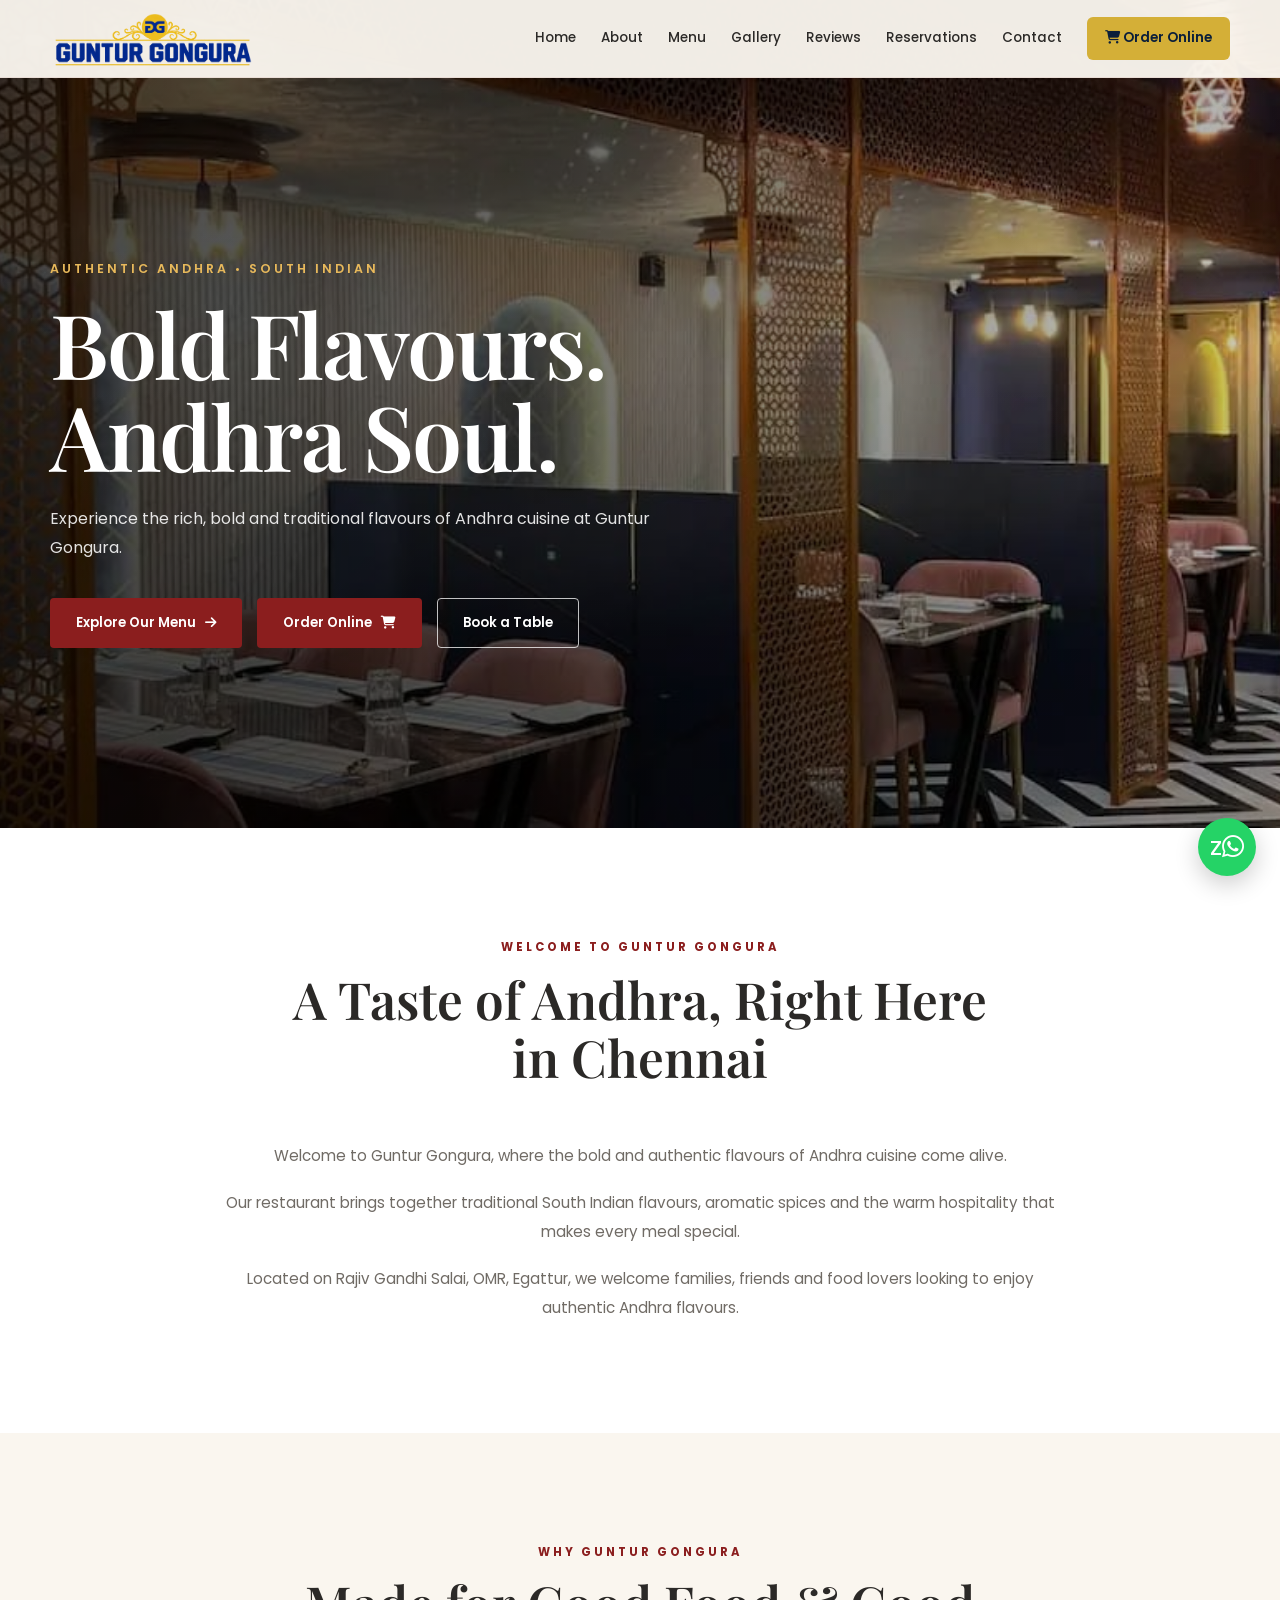
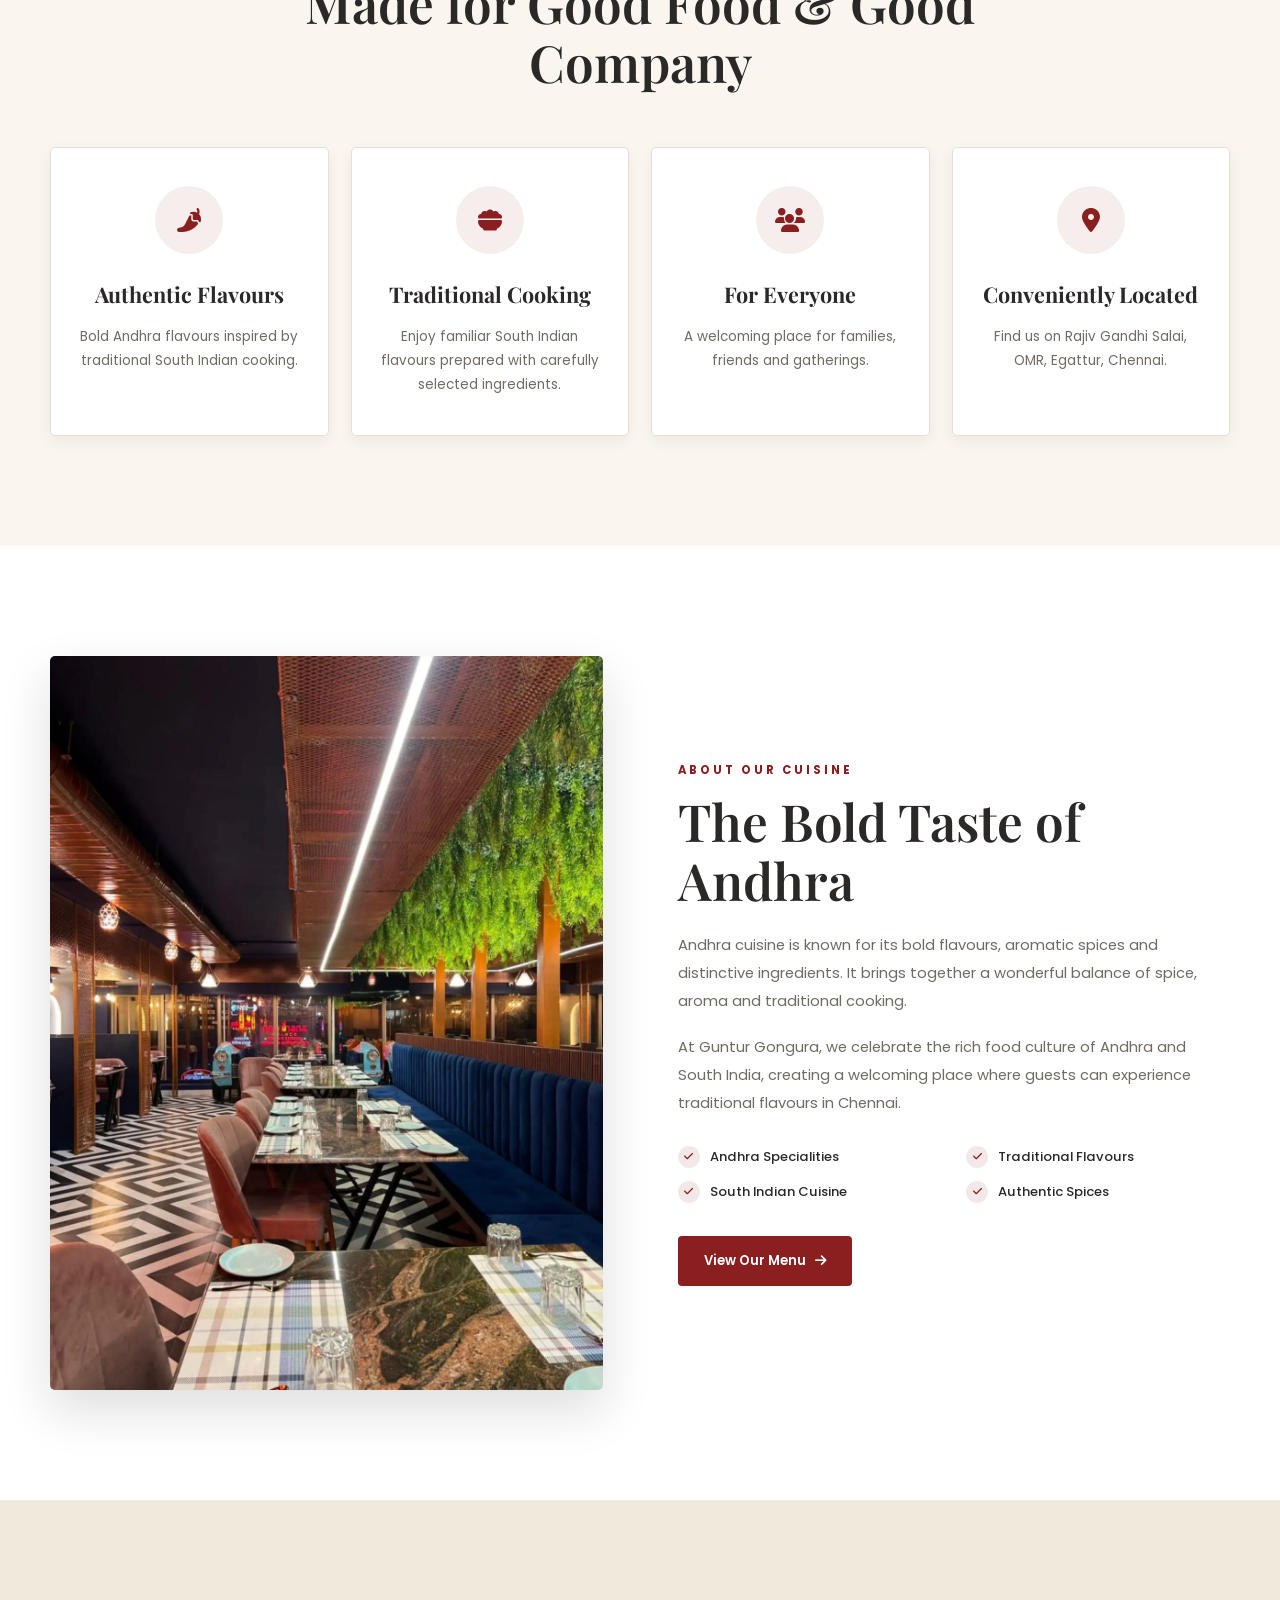
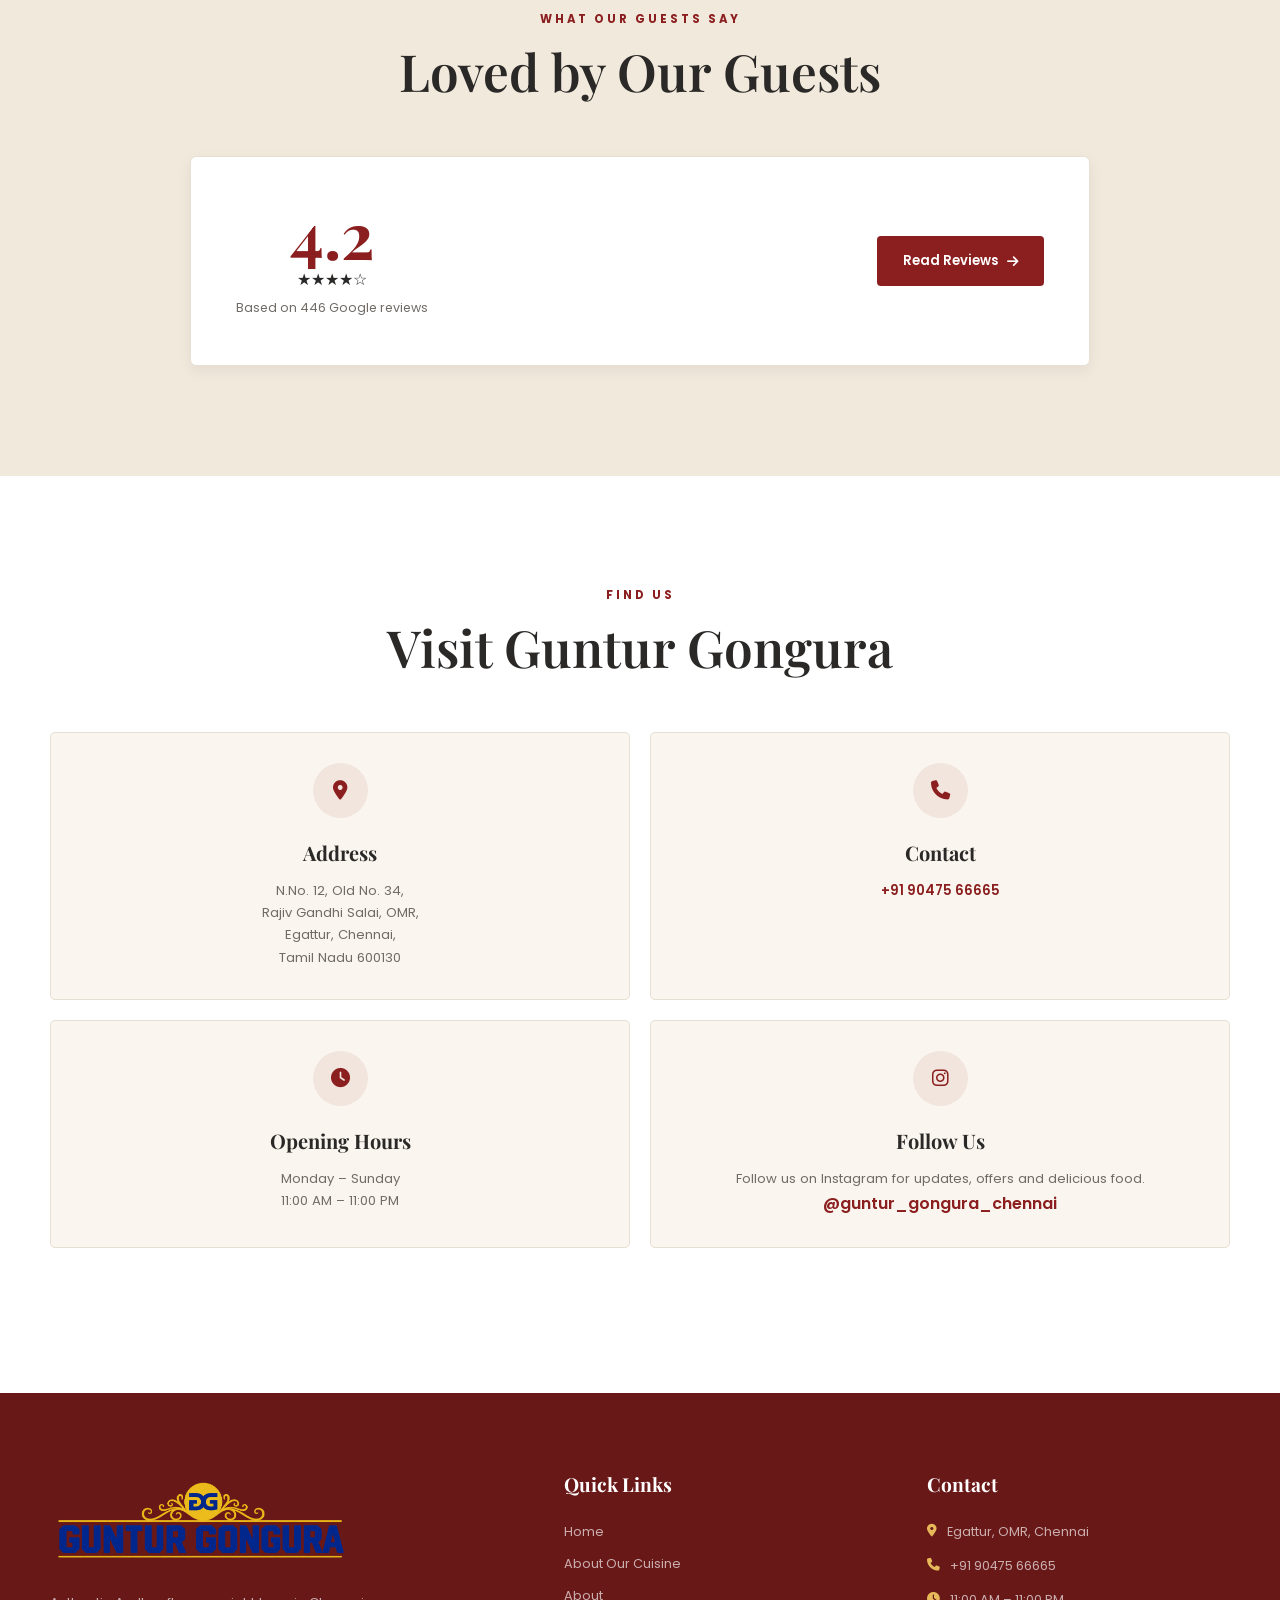
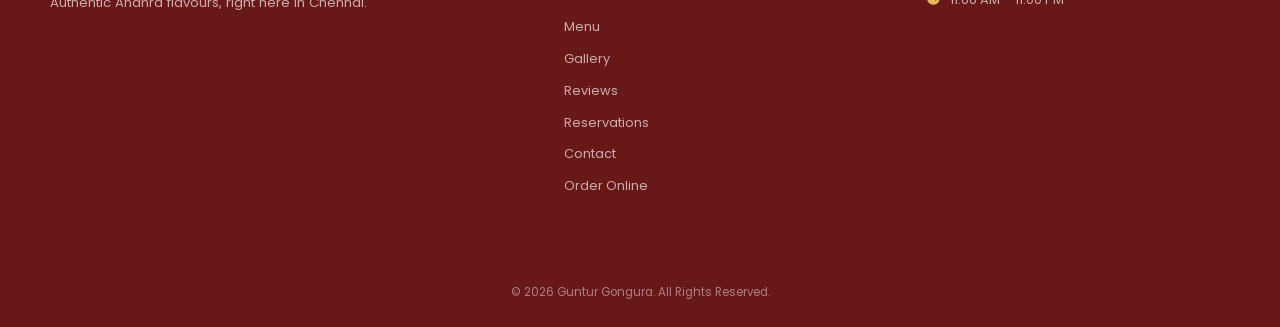
==== commit a0a6fe53: "Updated website" ====
--- a/index.html
+++ b/index.html
@@ -90,7 +90,7 @@
 
         /* Order Online navigation button */
 
-        .navbar .order-online-btn {
+        .navbar .order-btn {
             background: #d4af37;
             color: #0b1f3a;
             padding: 10px 18px;
@@ -98,7 +98,7 @@
             font-weight: 600;
         }
 
-        .navbar .order-online-btn:hover {
+        .navbar .order-btn:hover {
             background: #0b1f3a;
             color: #ffffff;
         }
@@ -108,7 +108,7 @@
 
         @media (max-width: 900px) {
 
-            .navbar .order-online-btn {
+            .navbar .order-btn {
                 display: inline-block;
                 margin-top: 5px;
             }
@@ -200,7 +200,7 @@
 
                 <a
                     href="orders.html"
-                    class="order-online-btn"
+                    class="order-btn"
                 >
                     <i class="fa-solid fa-cart-shopping"></i>
                     Order Online
@@ -974,7 +974,7 @@
         target="_blank"
         rel="noopener noreferrer"
         aria-label="Chat with Guntur Gongura on WhatsApp"
-    >
+    >z
 
         <i class="fa-brands fa-whatsapp"></i>
 
